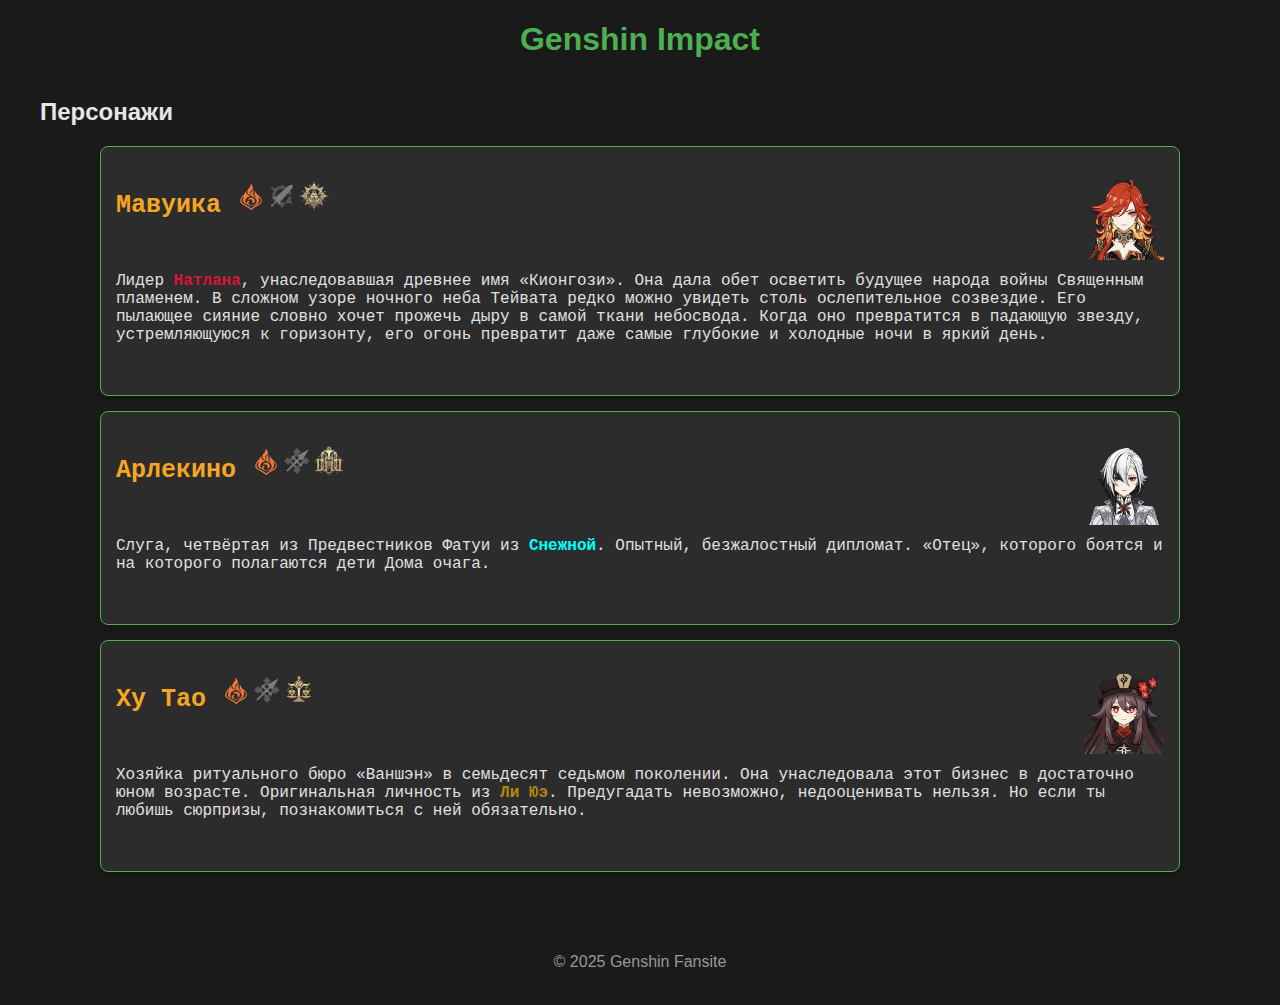
==== index.html @ df8d84d4 "removed info abt mvk index.html" ====
<!DOCTYPE html>
<html lang="en">
<head>
    <meta charset="UTF-8">
    <meta name="viewport" content="width=device-width, initial-scale=1.0">
    <title>Genshin Impact Characters</title>
    <link rel="stylesheet" href="styles.css">
    <link rel="icon" type="image/webp" href="pyro_icon.webp">
</head>
<body>
    <header>
        <h1>Genshin Impact</h1>
    </header>

    <main>
            <h2>Персонажи</h2>
            <pre>
                <h2 style="margin-top: 0; margin-bottom: 0; position: relative;">Мавуика <img src="pyro_icon.webp" alt="Pyro Icon" style="width: 30px; height: 30px;"><img src="two-handed_weapon.webp" alt="Two-Handed Weapon" style="width: 32px; height: 32px;"><img src="Natlan.webp" alt="Natlan" style="width: 32px; height: 32px;"><img src="Mavuika.webp" style="width: 80px; height: auto; position: absolute; right: 0; top: 0;"></h2>
                <p style="margin-bottom: 0;">Лидер <b style="color: crimson;">Натлана</b>, унаследовавшая древнее имя «Кионгози». Она дала обет осветить будущее народа войны Священным пламенем. В сложном узоре ночного неба Тейвата редко можно увидеть столь ослепительное созвездие. Его пылающее сияние словно хочет прожечь дыру в самой ткани небосвода. Когда оно превратится в падающую звезду, устремляющуюся к горизонту, его огонь превратит даже самые глубокие и холодные ночи в яркий день.</p>
            </pre>
            <pre>
                <h2 style="margin-top: 0; margin-bottom: 0; position: relative;">Арлекино <img src="pyro_icon.webp" alt="Pyro Icon" style="width: 30px; height: 30px;"><img src="Pole_weapone.webp" alt="Pole Weapon" style="width: 32px; height: 32px;"><img src="Fontain.webp" alt="Fontain" style="width: 32px; height: 32px;"><img src="Arlekino.webp" style="width: 80px; height: auto; position: absolute; right: 0; top: 0;"></h2>
                <p style="margin-bottom: 0;">Слуга, четвёртая из Предвестников Фатуи из <b style="color: aqua;">Снежной</b>. Опытный, безжалостный дипломат. «Отец», которого боятся и на которого полагаются дети Дома очага.</p>
            </pre>
            <pre>
                <h2 style="margin-top: 0; margin-bottom: 0; position: relative;">Ху Тао <img src="pyro_icon.webp" alt="Pyro Icon" style="width: 30px; height: 30px;"><img src="Pole_weapone.webp" alt="Pole Weapon" style="width: 32px; height: 32px;"><img src="Lee-Yue.webp" alt="Lee-Yue" style="width: 32px; height: 32px;"><img src="Hu_Tao.webp" style="width: 80px; height: auto; position: absolute; right: 0; top: 0;"></h2>                                
                <p style="margin-bottom: 0;">Хозяйка ритуального бюро «Ваншэн» в семьдесят седьмом поколении. Она унаследовала этот бизнес в достаточно юном возрасте. Оригинальная личность из <b style="color: darkgoldenrod;">Ли Юэ</b>. Предугадать невозможно, недооценивать нельзя. Но если ты любишь сюрпризы, познакомиться с ней обязательно.</p>
            </pre>
    </main>

    <footer>
        <p>&copy; 2025 Genshin Fansite</p>
    </footer>

    <script src="script.js"></script>
</body>
</html>
---- styles.css ----
body {
    background-color: #1a1a1a;
    color: #e6e6e6;
    font-family: Arial, sans-serif;
    margin: 0;
    padding: 0;
    display: flex;
    justify-content: center;
    align-items: center;
    flex-direction: column; /* Добавлено, чтобы элементы выстраивались вертикально */
    min-height: 100vh;
  }
  
  .container {
    text-align: center;
    width: 100%;
    max-width: 800px;
    padding: 20px;
    box-sizing: border-box;
  }
  
  header h1 {
    color: #4CAF50;
    margin-bottom: 20px;
  }
  
  .head {
    margin-bottom: 1px;
    margin-top: 1px;
  }
  
  .button {
    padding: 10px 20px;
    font-size: 16px;
    text-decoration: none;
    color: #ffffff;
    background-color: #4CAF50;
    border: none;
    border-radius: 4px;
    cursor: pointer;
    transition: all 0.3s ease;
    position: relative;
    overflow: hidden;
    display: inline-flex; /* Чтобы выровнять метку по вертикали */
    align-items: center; /* Вертикальное выравнивание содержимого */
    justify-content: center; /* Горизонтальное выравнивание */
  }
  
  .button:hover {
    background-color: #45a049;
    transform: scale(1.05);
    box-shadow: 0 4px 8px rgba(0, 0, 0, 0.4);
  }
  
  .button:active {
    background-color: #3e8e41;
    transform: scale(0.98);
  }
  
  .button::before {
    content: '';
    position: absolute;
    top: 0;
    left: -100%;
    width: 100%;
    height: 100%;
    background: rgba(255, 255, 255, 0.3);
    transform: skewX(-45deg);
    transition: all 0.5s ease;
  }
  
  .button:hover::before {
    left: 100%;
  }
  
  .button-2 {
    padding: 10px 20px;
    margin-left: 70px;
    font-size: 16px;
    text-decoration: none;
    color: #ffffff;
    background-color: #4CAF50;
    border: none;
    border-radius: 4px;
    cursor: pointer;
    transition: all 0.3s ease;
    position: relative;
    overflow: hidden;
    display: inline-flex; /* Чтобы выровнять метку по вертикали */
    align-items: center; /* Вертикальное выравнивание содержимого */
    justify-content: center; /* Горизонтальное выравнивание */
  }
  
  .button-2:hover {
    background-color: #45a049;
    transform: scale(1.05);
    box-shadow: 0 4px 8px rgba(0, 0, 0, 0.4);
  }
  
  .button-2:active {
    background-color: #3e8e41;
    transform: scale(0.98);
  }
  
  .button-2::before {
    content: '';
    position: absolute;
    top: 0;
    left: -100%;
    width: 100%;
    height: 100%;
    background: rgba(255, 255, 255, 0.3);
    transform: skewX(-45deg);
    transition: all 0.5s ease;
  }
  
  .button-2:hover::before {
    left: 100%;
  }
  
  .highlight_yellow {
    background-color: yellow;
    color: black;
    font-weight: bold;
  }
  
  .new-label {
    display: inline-block;
    margin-left: 5px; /* Расстояние от кнопки */
    padding: 0 10px; /* Отступы внутри метки */
    font-size: 18px;
    font-weight: bold;
    color: #cccccc; /* Серый цвет текста */
    background-color: transparent; /* Прозрачный фон */
    border: 1px solid #cccccc; /* Серый ободок */
    border-radius: 15px; /* Округлённые края */
    line-height: 1.6; /* Вертикальное выравнивание текста */
    height: 30px; /* Высота метки совпадает с высотой кнопки */
    text-align: center;
  }
  
  footer {
    margin-top: 50px;
    color: #999;
  }
  
  footer h4 {
    font-size: 14px;
  }
  
  pre {
    font-size: 16px; /* Уменьшаем размер шрифта для лучшей читаемости */
    font-family: monospace; /* Моноширинный шрифт для сохранения форматирования */
    color: #e0e0e0;
    background-color: #2c2c2c;
    white-space: pre-wrap;
    word-wrap: break-word;
    margin: 15px auto; /* Центрирование блока */
    padding: 15px;
    border-radius: 8px;
    box-shadow: 0 4px 6px rgba(0, 0, 0, 0.2);
    border: 1px solid #4CAF50;
    width: 90%; /* Задаем ширину в процентах */
    max-width: 1200px; /* Максимальная ширина на больших экранах */
    box-sizing: border-box; /* Важно для корректного расчета ширины с padding и border */
  }
  
  /* Медиазапросы для адаптивности */
  @media (max-width: 768px) {
    pre {
        width: 90%; /* На мобильных устройствах 90% */
        font-size: 14px;
        padding: 10px;
    }
  }
  
  @media (max-width: 480px) { /* Для совсем маленьких экранов */
    pre {
        width: 95%; /* Ещё немного уменьшаем ширину */
    }
  }
  
  pre header {
    font-size: 28px;
    font-weight: bold;
    color: #4CAF50;
    text-align: center;
    margin-bottom: 5px;
    border-bottom: 1px solid #ccc;
  }
  
  pre h2 {
    font-size: 25px;
    color: #f5a623;
    margin-top: 10px;
  }
  
  pre h4 {
    font-size: 20px;
    text-align: center;
    color: #fafafa; /* Updated color */
    margin: 1px 0;
  }
  
  .button-3 {
    padding: 10px 20px;
    max-width: max-content;
    font-size: 16px;
    text-decoration: none;
    color: #ffffff;
    text-align: center;
    background-color: #8B0000;
    border: none;
    border-radius: 4px;
    cursor: pointer;
    transition: all 0.3s ease;
    position: relative;
    overflow: hidden;
    align-items: center; /* Вертикальное выравнивание содержимого */
    justify-content: center; /* Горизонтальное выравнивание */
    margin: 0 auto; /* Центрирование по горизонтали */
    display: block; /* Делаем элемент блочным, чтобы `margin: auto` работал */
  }
  
  .button-3:hover {
    background-color: #800000;
    transform: scale(1.05);
    box-shadow: 0 4px 8px rgba(0, 0, 0, 0.4);
  }
  
  .button-3:active {
    background-color: #C71585;
    transform: scale(0.98);
  }
  
  .button-3::before {
    content: '';
    position: absolute;
    top: 0;
    left: -100%;
    width: 100%;
    height: 100%;
    background: rgba(255, 255, 255, 0.3);
    transform: skewX(-45deg);
    transition: all 0.5s ease;
  }
  
  .button-3:hover::before {
    left: 100%;
  }
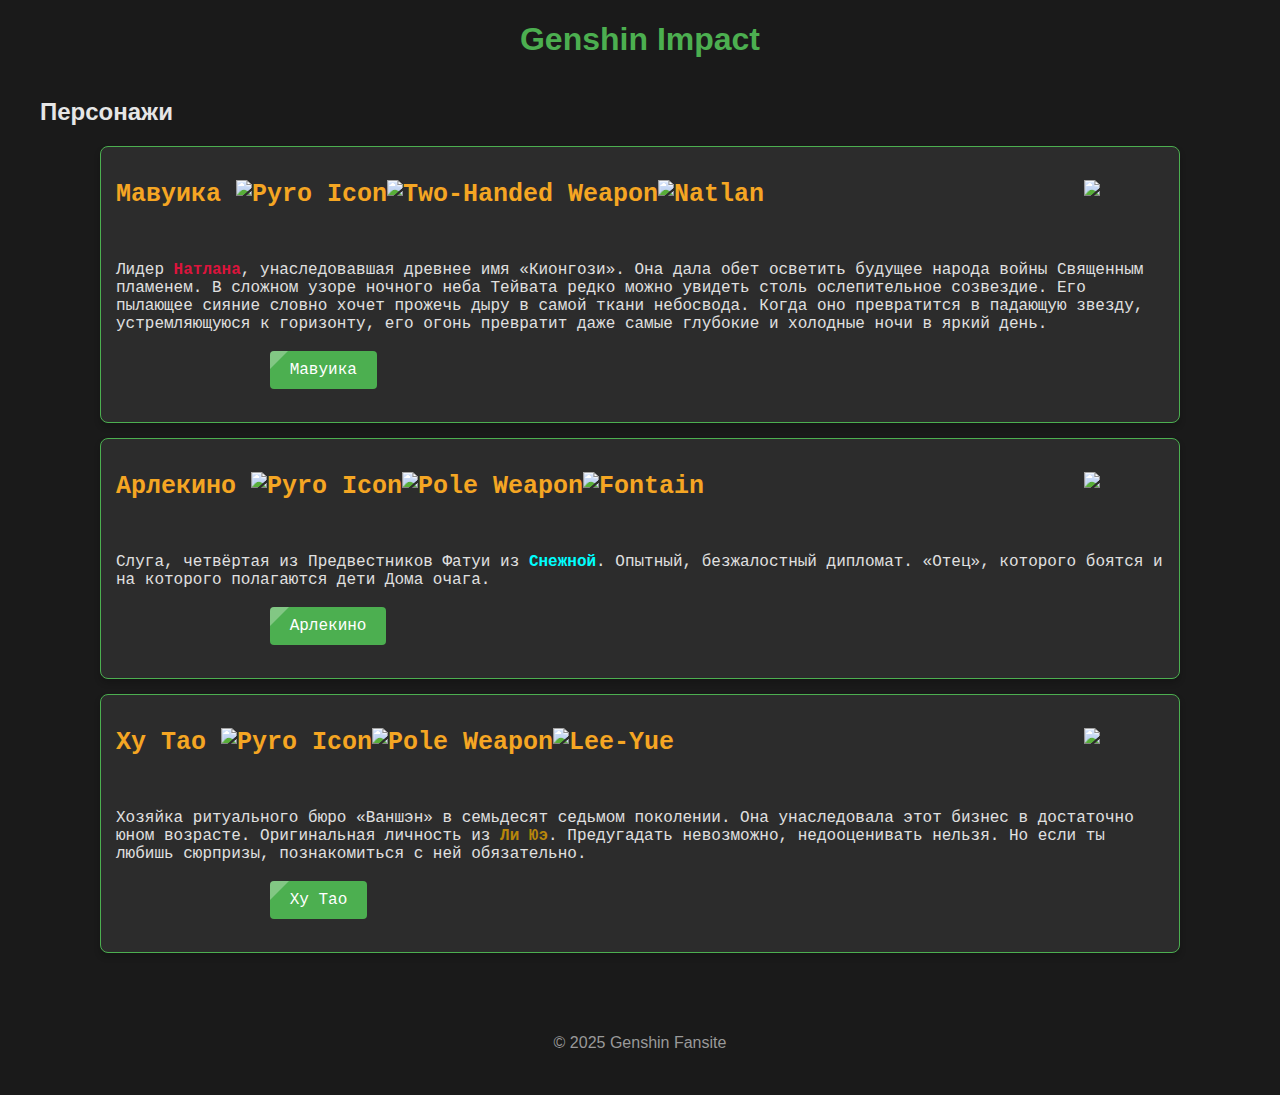
==== commit dc3ce20d: "Add files via upload" ====
--- a/index.html
+++ b/index.html
@@ -3,9 +3,9 @@
 <head>
     <meta charset="UTF-8">
     <meta name="viewport" content="width=device-width, initial-scale=1.0">
-    <title>Genshin Impact Characters</title>
+    <title>Genshin Impact Wishlist</title>
     <link rel="stylesheet" href="styles.css">
-    <link rel="icon" type="image/webp" href="pyro_icon.webp">
+    <link rel="icon" type="image/webp" href="images/pyro_icon.webp">
 </head>
 <body>
     <header>
@@ -15,16 +15,19 @@
     <main>
             <h2>Персонажи</h2>
             <pre>
-                <h2 style="margin-top: 0; margin-bottom: 0; position: relative;">Мавуика <img src="pyro_icon.webp" alt="Pyro Icon" style="width: 30px; height: 30px;"><img src="two-handed_weapon.webp" alt="Two-Handed Weapon" style="width: 32px; height: 32px;"><img src="Natlan.webp" alt="Natlan" style="width: 32px; height: 32px;"><img src="Mavuika.webp" style="width: 80px; height: auto; position: absolute; right: 0; top: 0;"></h2>
+                <h2 style="margin-top: 0; margin-bottom: 0; position: relative;">Мавуика <img src="images/pyro_icon.webp" alt="Pyro Icon" style="width: 30px; height: 30px;"><img src="images/two-handed_weapon.webp" alt="Two-Handed Weapon" style="width: 32px; height: 32px;"><img src="images/Natlan.webp" alt="Natlan" style="width: 32px; height: 32px;"><img src="images/Mavuika.webp" style="width: 80px; height: auto; position: absolute; right: 0; top: 0;"></h2>
                 <p style="margin-bottom: 0;">Лидер <b style="color: crimson;">Натлана</b>, унаследовавшая древнее имя «Кионгози». Она дала обет осветить будущее народа войны Священным пламенем. В сложном узоре ночного неба Тейвата редко можно увидеть столь ослепительное созвездие. Его пылающее сияние словно хочет прожечь дыру в самой ткани небосвода. Когда оно превратится в падающую звезду, устремляющуюся к горизонту, его огонь превратит даже самые глубокие и холодные ночи в яркий день.</p>
+                <a href="mavuika.html" class="button">Мавуика</a>
             </pre>
             <pre>
-                <h2 style="margin-top: 0; margin-bottom: 0; position: relative;">Арлекино <img src="pyro_icon.webp" alt="Pyro Icon" style="width: 30px; height: 30px;"><img src="Pole_weapone.webp" alt="Pole Weapon" style="width: 32px; height: 32px;"><img src="Fontain.webp" alt="Fontain" style="width: 32px; height: 32px;"><img src="Arlekino.webp" style="width: 80px; height: auto; position: absolute; right: 0; top: 0;"></h2>
+                <h2 style="margin-top: 0; margin-bottom: 0; position: relative;">Арлекино <img src="images/pyro_icon.webp" alt="Pyro Icon" style="width: 30px; height: 30px;"><img src="images/Pole_weapone.webp" alt="Pole Weapon" style="width: 32px; height: 32px;"><img src="images/Fontain.webp" alt="Fontain" style="width: 32px; height: 32px;"><img src="images/Arlekino.webp" style="width: 80px; height: auto; position: absolute; right: 0; top: 0;"></h2>
                 <p style="margin-bottom: 0;">Слуга, четвёртая из Предвестников Фатуи из <b style="color: aqua;">Снежной</b>. Опытный, безжалостный дипломат. «Отец», которого боятся и на которого полагаются дети Дома очага.</p>
+                <a href="arlekino.html" class="button">Арлекино</a>
             </pre>
             <pre>
-                <h2 style="margin-top: 0; margin-bottom: 0; position: relative;">Ху Тао <img src="pyro_icon.webp" alt="Pyro Icon" style="width: 30px; height: 30px;"><img src="Pole_weapone.webp" alt="Pole Weapon" style="width: 32px; height: 32px;"><img src="Lee-Yue.webp" alt="Lee-Yue" style="width: 32px; height: 32px;"><img src="Hu_Tao.webp" style="width: 80px; height: auto; position: absolute; right: 0; top: 0;"></h2>                                
+                <h2 style="margin-top: 0; margin-bottom: 0; position: relative;">Ху Тао <img src="images/pyro_icon.webp" alt="Pyro Icon" style="width: 30px; height: 30px;"><img src="images/Pole_weapone.webp" alt="Pole Weapon" style="width: 32px; height: 32px;"><img src="images/Lee-Yue.webp" alt="Lee-Yue" style="width: 32px; height: 32px;"><img src="images/Hu_Tao.webp" style="width: 80px; height: auto; position: absolute; right: 0; top: 0;"></h2>                                
                 <p style="margin-bottom: 0;">Хозяйка ритуального бюро «Ваншэн» в семьдесят седьмом поколении. Она унаследовала этот бизнес в достаточно юном возрасте. Оригинальная личность из <b style="color: darkgoldenrod;">Ли Юэ</b>. Предугадать невозможно, недооценивать нельзя. Но если ты любишь сюрпризы, познакомиться с ней обязательно.</p>
+                <a href="hu_tao.html" class="button">Ху Тао</a>
             </pre>
     </main>
 
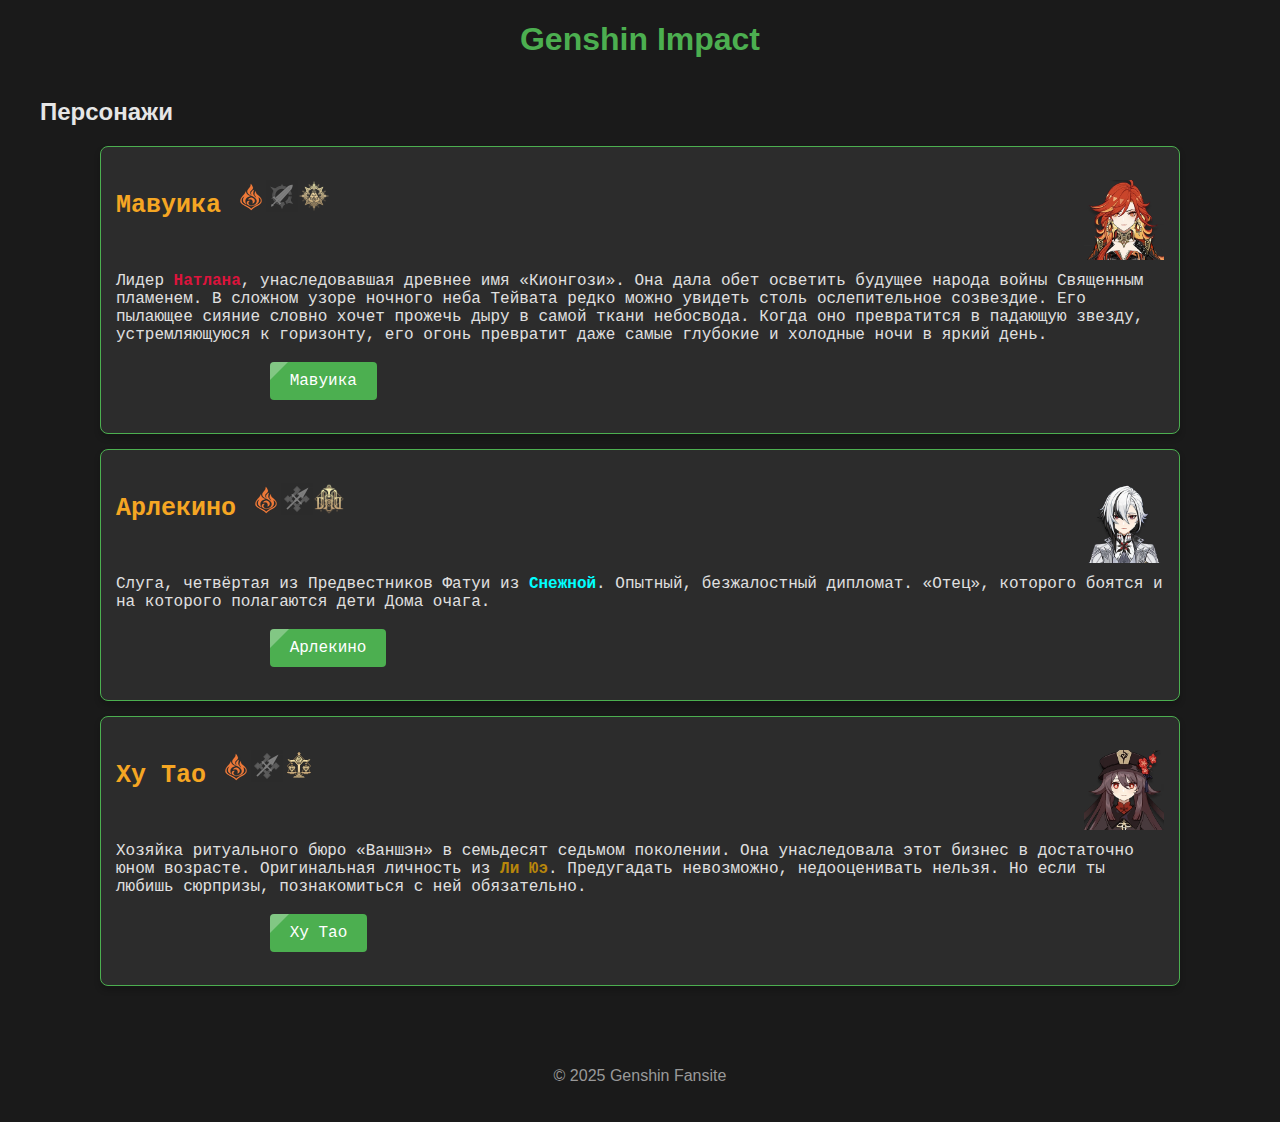
==== commit 222302ac: "Update index.html" ====
--- a/index.html
+++ b/index.html
@@ -15,17 +15,17 @@
     <main>
             <h2>Персонажи</h2>
             <pre>
-                <h2 style="margin-top: 0; margin-bottom: 0; position: relative;">Мавуика <img src="images/pyro_icon.webp" alt="Pyro Icon" style="width: 30px; height: 30px;"><img src="images/two-handed_weapon.webp" alt="Two-Handed Weapon" style="width: 32px; height: 32px;"><img src="images/Natlan.webp" alt="Natlan" style="width: 32px; height: 32px;"><img src="images/Mavuika.webp" style="width: 80px; height: auto; position: absolute; right: 0; top: 0;"></h2>
+                <h2 style="margin-top: 0; margin-bottom: 0; position: relative;">Мавуика <img src="pyro_icon.webp" alt="Pyro Icon" style="width: 30px; height: 30px;"><img src="two-handed_weapon.webp" alt="Two-Handed Weapon" style="width: 32px; height: 32px;"><img src="Natlan.webp" alt="Natlan" style="width: 32px; height: 32px;"><img src="Mavuika.webp" style="width: 80px; height: auto; position: absolute; right: 0; top: 0;"></h2>
                 <p style="margin-bottom: 0;">Лидер <b style="color: crimson;">Натлана</b>, унаследовавшая древнее имя «Кионгози». Она дала обет осветить будущее народа войны Священным пламенем. В сложном узоре ночного неба Тейвата редко можно увидеть столь ослепительное созвездие. Его пылающее сияние словно хочет прожечь дыру в самой ткани небосвода. Когда оно превратится в падающую звезду, устремляющуюся к горизонту, его огонь превратит даже самые глубокие и холодные ночи в яркий день.</p>
                 <a href="mavuika.html" class="button">Мавуика</a>
             </pre>
             <pre>
-                <h2 style="margin-top: 0; margin-bottom: 0; position: relative;">Арлекино <img src="images/pyro_icon.webp" alt="Pyro Icon" style="width: 30px; height: 30px;"><img src="images/Pole_weapone.webp" alt="Pole Weapon" style="width: 32px; height: 32px;"><img src="images/Fontain.webp" alt="Fontain" style="width: 32px; height: 32px;"><img src="images/Arlekino.webp" style="width: 80px; height: auto; position: absolute; right: 0; top: 0;"></h2>
+                <h2 style="margin-top: 0; margin-bottom: 0; position: relative;">Арлекино <img src="pyro_icon.webp" alt="Pyro Icon" style="width: 30px; height: 30px;"><img src="Pole_weapone.webp" alt="Pole Weapon" style="width: 32px; height: 32px;"><img src="Fontain.webp" alt="Fontain" style="width: 32px; height: 32px;"><img src="Arlekino.webp" style="width: 80px; height: auto; position: absolute; right: 0; top: 0;"></h2>
                 <p style="margin-bottom: 0;">Слуга, четвёртая из Предвестников Фатуи из <b style="color: aqua;">Снежной</b>. Опытный, безжалостный дипломат. «Отец», которого боятся и на которого полагаются дети Дома очага.</p>
                 <a href="arlekino.html" class="button">Арлекино</a>
             </pre>
             <pre>
-                <h2 style="margin-top: 0; margin-bottom: 0; position: relative;">Ху Тао <img src="images/pyro_icon.webp" alt="Pyro Icon" style="width: 30px; height: 30px;"><img src="images/Pole_weapone.webp" alt="Pole Weapon" style="width: 32px; height: 32px;"><img src="images/Lee-Yue.webp" alt="Lee-Yue" style="width: 32px; height: 32px;"><img src="images/Hu_Tao.webp" style="width: 80px; height: auto; position: absolute; right: 0; top: 0;"></h2>                                
+                <h2 style="margin-top: 0; margin-bottom: 0; position: relative;">Ху Тао <img src="pyro_icon.webp" alt="Pyro Icon" style="width: 30px; height: 30px;"><img src="Pole_weapone.webp" alt="Pole Weapon" style="width: 32px; height: 32px;"><img src="Lee-Yue.webp" alt="Lee-Yue" style="width: 32px; height: 32px;"><img src="Hu_Tao.webp" style="width: 80px; height: auto; position: absolute; right: 0; top: 0;"></h2>                                
                 <p style="margin-bottom: 0;">Хозяйка ритуального бюро «Ваншэн» в семьдесят седьмом поколении. Она унаследовала этот бизнес в достаточно юном возрасте. Оригинальная личность из <b style="color: darkgoldenrod;">Ли Юэ</b>. Предугадать невозможно, недооценивать нельзя. Но если ты любишь сюрпризы, познакомиться с ней обязательно.</p>
                 <a href="hu_tao.html" class="button">Ху Тао</a>
             </pre>
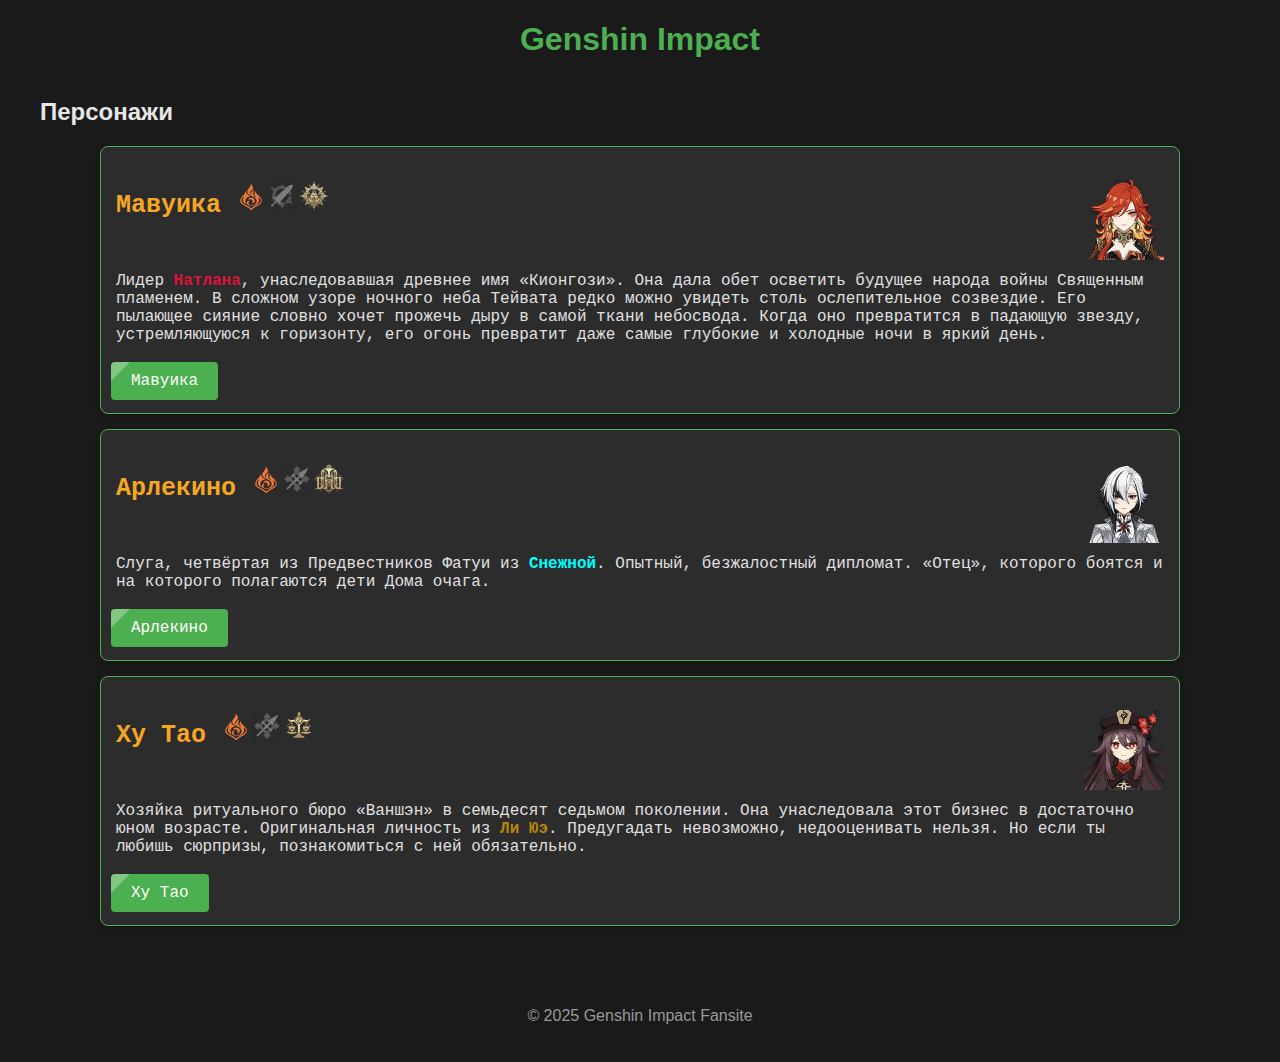
==== commit 06739227: "Update index.html" ====
--- a/index.html
+++ b/index.html
@@ -5,7 +5,7 @@
     <meta name="viewport" content="width=device-width, initial-scale=1.0">
     <title>Genshin Impact Wishlist</title>
     <link rel="stylesheet" href="styles.css">
-    <link rel="icon" type="image/webp" href="images/pyro_icon.webp">
+    <link rel="icon" type="image/webp" href="pyro_icon.webp">
 </head>
 <body>
     <header>
@@ -32,7 +32,7 @@
     </main>
 
     <footer>
-        <p>&copy; 2025 Genshin Fansite</p>
+        <p>&copy; 2025 Genshin Impact Fansite</p>
     </footer>
 
     <script src="script.js"></script>
--- a/styles.css
+++ b/styles.css
@@ -39,11 +39,12 @@
     border-radius: 4px;
     cursor: pointer;
     transition: all 0.3s ease;
-    position: relative;
+    position: absolute;
     overflow: hidden;
-    display: inline-flex; /* Чтобы выровнять метку по вертикали */
+    display: inline-block; /* Чтобы выровнять метку по вертикали */
     align-items: center; /* Вертикальное выравнивание содержимого */
     justify-content: center; /* Горизонтальное выравнивание */
+    left: 10px;
   }
   
   .button:hover {
@@ -160,6 +161,7 @@
     border-radius: 8px;
     box-shadow: 0 4px 6px rgba(0, 0, 0, 0.2);
     border: 1px solid #4CAF50;
+    position: relative;
     width: 90%; /* Задаем ширину в процентах */
     max-width: 1200px; /* Максимальная ширина на больших экранах */
     box-sizing: border-box; /* Важно для корректного расчета ширины с padding и border */
@@ -247,4 +249,4 @@
   
   .button-3:hover::before {
     left: 100%;
-  }+  }
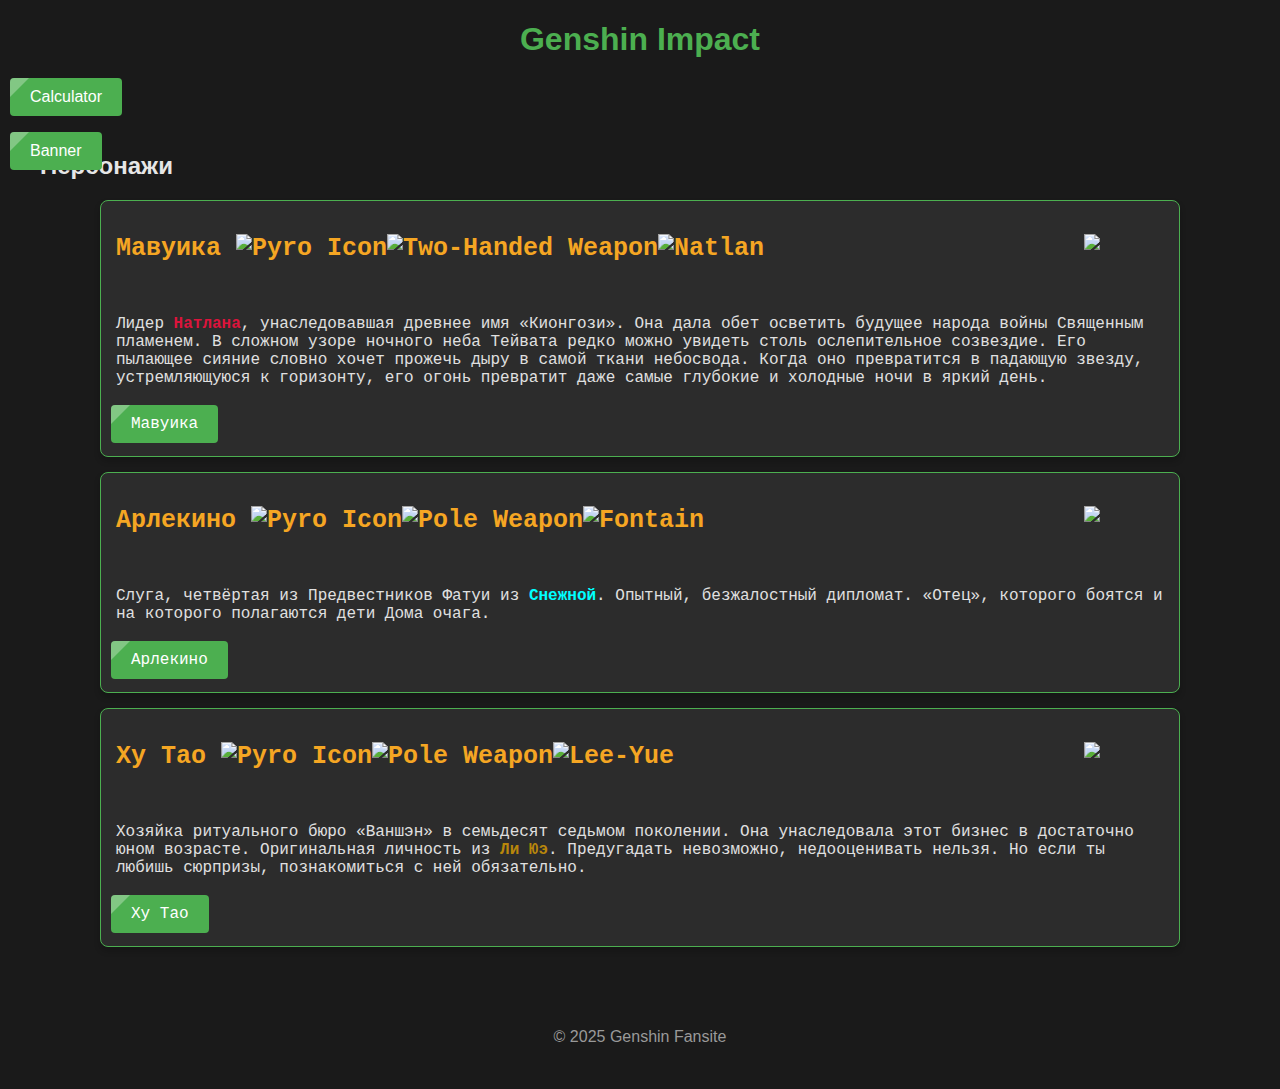
==== commit f07facea: "updt files" ====
--- a/index.html
+++ b/index.html
@@ -5,34 +5,36 @@
     <meta name="viewport" content="width=device-width, initial-scale=1.0">
     <title>Genshin Impact Wishlist</title>
     <link rel="stylesheet" href="styles.css">
-    <link rel="icon" type="image/webp" href="pyro_icon.webp">
+    <link rel="icon" type="image/webp" href="images/pyro_icon.webp">
 </head>
 <body>
     <header>
         <h1>Genshin Impact</h1>
+        <a href="calculator.html" class="button">Calculator</a> <br><br><br>
+        <a href="Molitvy_GI.html" class="button">Banner</a>
     </header>
 
     <main>
             <h2>Персонажи</h2>
             <pre>
-                <h2 style="margin-top: 0; margin-bottom: 0; position: relative;">Мавуика <img src="pyro_icon.webp" alt="Pyro Icon" style="width: 30px; height: 30px;"><img src="two-handed_weapon.webp" alt="Two-Handed Weapon" style="width: 32px; height: 32px;"><img src="Natlan.webp" alt="Natlan" style="width: 32px; height: 32px;"><img src="Mavuika.webp" style="width: 80px; height: auto; position: absolute; right: 0; top: 0;"></h2>
+                <h2 style="margin-top: 0; margin-bottom: 0; position: relative;">Мавуика <img src="images/pyro_icon.webp" alt="Pyro Icon" style="width: 30px; height: 30px;"><img src="images/two-handed_weapon.webp" alt="Two-Handed Weapon" style="width: 32px; height: 32px;"><img src="images/Natlan.webp" alt="Natlan" style="width: 32px; height: 32px;"><img src="images/Mavuika.webp" style="width: 80px; height: auto; position: absolute; right: 0; top: 0;"></h2>
                 <p style="margin-bottom: 0;">Лидер <b style="color: crimson;">Натлана</b>, унаследовавшая древнее имя «Кионгози». Она дала обет осветить будущее народа войны Священным пламенем. В сложном узоре ночного неба Тейвата редко можно увидеть столь ослепительное созвездие. Его пылающее сияние словно хочет прожечь дыру в самой ткани небосвода. Когда оно превратится в падающую звезду, устремляющуюся к горизонту, его огонь превратит даже самые глубокие и холодные ночи в яркий день.</p>
                 <a href="mavuika.html" class="button">Мавуика</a>
             </pre>
             <pre>
-                <h2 style="margin-top: 0; margin-bottom: 0; position: relative;">Арлекино <img src="pyro_icon.webp" alt="Pyro Icon" style="width: 30px; height: 30px;"><img src="Pole_weapone.webp" alt="Pole Weapon" style="width: 32px; height: 32px;"><img src="Fontain.webp" alt="Fontain" style="width: 32px; height: 32px;"><img src="Arlekino.webp" style="width: 80px; height: auto; position: absolute; right: 0; top: 0;"></h2>
+                <h2 style="margin-top: 0; margin-bottom: 0; position: relative;">Арлекино <img src="images/pyro_icon.webp" alt="Pyro Icon" style="width: 30px; height: 30px;"><img src="images/Pole_weapone.webp" alt="Pole Weapon" style="width: 32px; height: 32px;"><img src="images/Fontain.webp" alt="Fontain" style="width: 32px; height: 32px;"><img src="images/Arlekino.webp" style="width: 80px; height: auto; position: absolute; right: 0; top: 0;"></h2>
                 <p style="margin-bottom: 0;">Слуга, четвёртая из Предвестников Фатуи из <b style="color: aqua;">Снежной</b>. Опытный, безжалостный дипломат. «Отец», которого боятся и на которого полагаются дети Дома очага.</p>
                 <a href="arlekino.html" class="button">Арлекино</a>
             </pre>
             <pre>
-                <h2 style="margin-top: 0; margin-bottom: 0; position: relative;">Ху Тао <img src="pyro_icon.webp" alt="Pyro Icon" style="width: 30px; height: 30px;"><img src="Pole_weapone.webp" alt="Pole Weapon" style="width: 32px; height: 32px;"><img src="Lee-Yue.webp" alt="Lee-Yue" style="width: 32px; height: 32px;"><img src="Hu_Tao.webp" style="width: 80px; height: auto; position: absolute; right: 0; top: 0;"></h2>                                
+                <h2 style="margin-top: 0; margin-bottom: 0; position: relative;">Ху Тао <img src="images/pyro_icon.webp" alt="Pyro Icon" style="width: 30px; height: 30px;"><img src="images/Pole_weapone.webp" alt="Pole Weapon" style="width: 32px; height: 32px;"><img src="images/Lee-Yue.webp" alt="Lee-Yue" style="width: 32px; height: 32px;"><img src="images/Hu_Tao.webp" style="width: 80px; height: auto; position: absolute; right: 0; top: 0;"></h2>                                
                 <p style="margin-bottom: 0;">Хозяйка ритуального бюро «Ваншэн» в семьдесят седьмом поколении. Она унаследовала этот бизнес в достаточно юном возрасте. Оригинальная личность из <b style="color: darkgoldenrod;">Ли Юэ</b>. Предугадать невозможно, недооценивать нельзя. Но если ты любишь сюрпризы, познакомиться с ней обязательно.</p>
                 <a href="hu_tao.html" class="button">Ху Тао</a>
             </pre>
     </main>
 
     <footer>
-        <p>&copy; 2025 Genshin Impact Fansite</p>
+        <p>&copy; 2025 Genshin Fansite</p>
     </footer>
 
     <script src="script.js"></script>
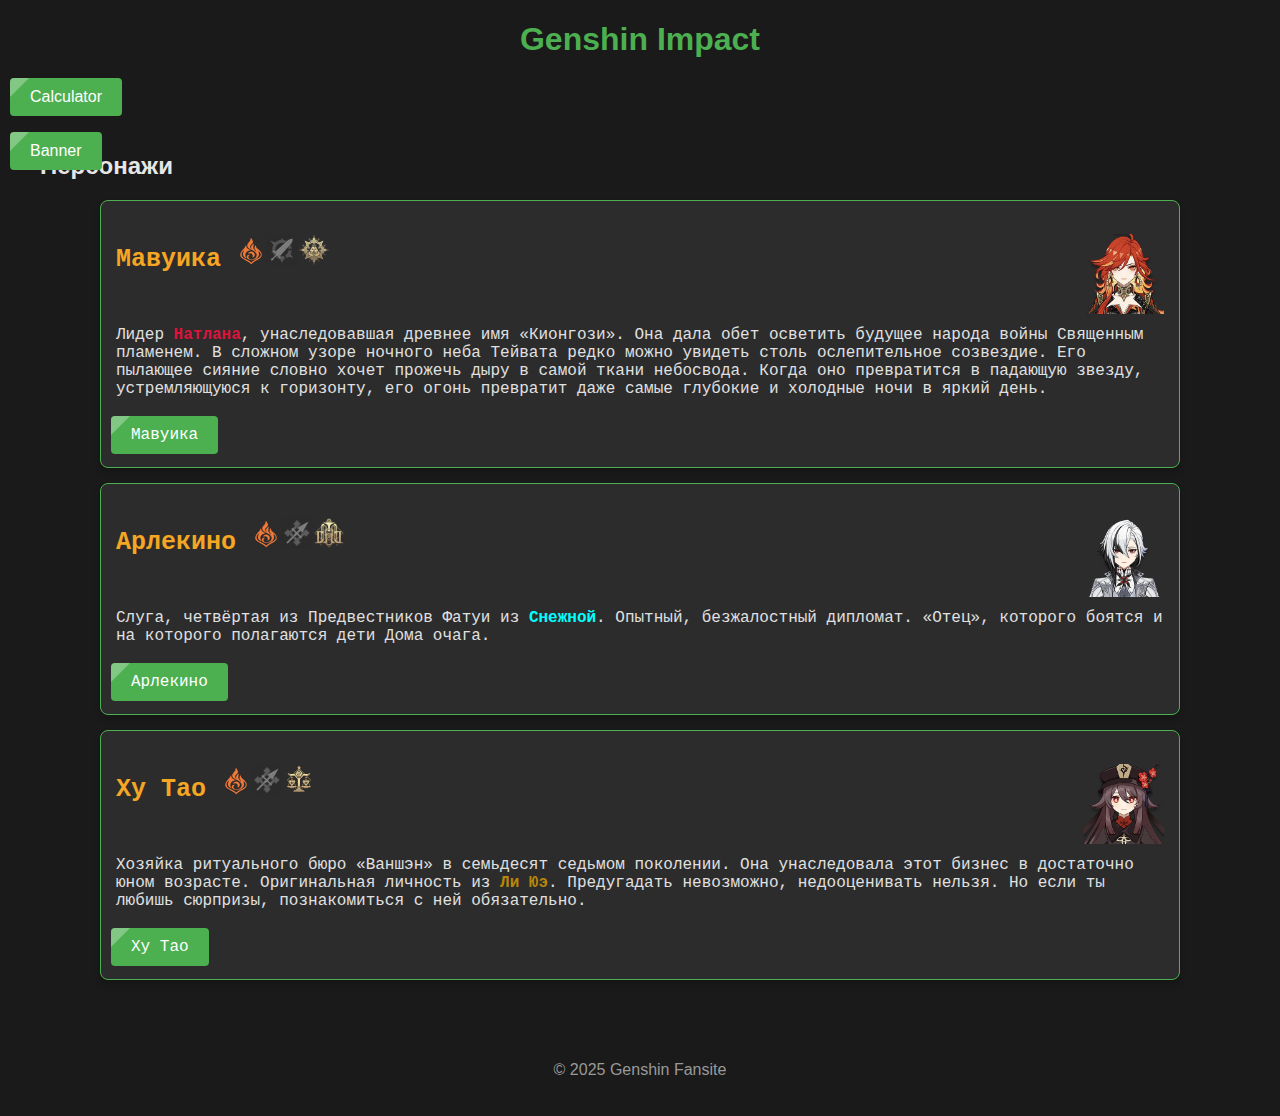
==== commit 5dda315f: "Update index.html" ====
--- a/index.html
+++ b/index.html
@@ -5,7 +5,7 @@
     <meta name="viewport" content="width=device-width, initial-scale=1.0">
     <title>Genshin Impact Wishlist</title>
     <link rel="stylesheet" href="styles.css">
-    <link rel="icon" type="image/webp" href="images/pyro_icon.webp">
+    <link rel="icon" type="image/webp" href="pyro_icon.webp">
 </head>
 <body>
     <header>
@@ -17,17 +17,17 @@
     <main>
             <h2>Персонажи</h2>
             <pre>
-                <h2 style="margin-top: 0; margin-bottom: 0; position: relative;">Мавуика <img src="images/pyro_icon.webp" alt="Pyro Icon" style="width: 30px; height: 30px;"><img src="images/two-handed_weapon.webp" alt="Two-Handed Weapon" style="width: 32px; height: 32px;"><img src="images/Natlan.webp" alt="Natlan" style="width: 32px; height: 32px;"><img src="images/Mavuika.webp" style="width: 80px; height: auto; position: absolute; right: 0; top: 0;"></h2>
+                <h2 style="margin-top: 0; margin-bottom: 0; position: relative;">Мавуика <img src="pyro_icon.webp" alt="Pyro Icon" style="width: 30px; height: 30px;"><img src="two-handed_weapon.webp" alt="Two-Handed Weapon" style="width: 32px; height: 32px;"><img src="Natlan.webp" alt="Natlan" style="width: 32px; height: 32px;"><img src="Mavuika.webp" style="width: 80px; height: auto; position: absolute; right: 0; top: 0;"></h2>
                 <p style="margin-bottom: 0;">Лидер <b style="color: crimson;">Натлана</b>, унаследовавшая древнее имя «Кионгози». Она дала обет осветить будущее народа войны Священным пламенем. В сложном узоре ночного неба Тейвата редко можно увидеть столь ослепительное созвездие. Его пылающее сияние словно хочет прожечь дыру в самой ткани небосвода. Когда оно превратится в падающую звезду, устремляющуюся к горизонту, его огонь превратит даже самые глубокие и холодные ночи в яркий день.</p>
                 <a href="mavuika.html" class="button">Мавуика</a>
             </pre>
             <pre>
-                <h2 style="margin-top: 0; margin-bottom: 0; position: relative;">Арлекино <img src="images/pyro_icon.webp" alt="Pyro Icon" style="width: 30px; height: 30px;"><img src="images/Pole_weapone.webp" alt="Pole Weapon" style="width: 32px; height: 32px;"><img src="images/Fontain.webp" alt="Fontain" style="width: 32px; height: 32px;"><img src="images/Arlekino.webp" style="width: 80px; height: auto; position: absolute; right: 0; top: 0;"></h2>
+                <h2 style="margin-top: 0; margin-bottom: 0; position: relative;">Арлекино <img src="pyro_icon.webp" alt="Pyro Icon" style="width: 30px; height: 30px;"><img src="Pole_weapone.webp" alt="Pole Weapon" style="width: 32px; height: 32px;"><img src="Fontain.webp" alt="Fontain" style="width: 32px; height: 32px;"><img src="Arlekino.webp" style="width: 80px; height: auto; position: absolute; right: 0; top: 0;"></h2>
                 <p style="margin-bottom: 0;">Слуга, четвёртая из Предвестников Фатуи из <b style="color: aqua;">Снежной</b>. Опытный, безжалостный дипломат. «Отец», которого боятся и на которого полагаются дети Дома очага.</p>
                 <a href="arlekino.html" class="button">Арлекино</a>
             </pre>
             <pre>
-                <h2 style="margin-top: 0; margin-bottom: 0; position: relative;">Ху Тао <img src="images/pyro_icon.webp" alt="Pyro Icon" style="width: 30px; height: 30px;"><img src="images/Pole_weapone.webp" alt="Pole Weapon" style="width: 32px; height: 32px;"><img src="images/Lee-Yue.webp" alt="Lee-Yue" style="width: 32px; height: 32px;"><img src="images/Hu_Tao.webp" style="width: 80px; height: auto; position: absolute; right: 0; top: 0;"></h2>                                
+                <h2 style="margin-top: 0; margin-bottom: 0; position: relative;">Ху Тао <img src="pyro_icon.webp" alt="Pyro Icon" style="width: 30px; height: 30px;"><img src="Pole_weapone.webp" alt="Pole Weapon" style="width: 32px; height: 32px;"><img src="Lee-Yue.webp" alt="Lee-Yue" style="width: 32px; height: 32px;"><img src="Hu_Tao.webp" style="width: 80px; height: auto; position: absolute; right: 0; top: 0;"></h2>                                
                 <p style="margin-bottom: 0;">Хозяйка ритуального бюро «Ваншэн» в семьдесят седьмом поколении. Она унаследовала этот бизнес в достаточно юном возрасте. Оригинальная личность из <b style="color: darkgoldenrod;">Ли Юэ</b>. Предугадать невозможно, недооценивать нельзя. Но если ты любишь сюрпризы, познакомиться с ней обязательно.</p>
                 <a href="hu_tao.html" class="button">Ху Тао</a>
             </pre>
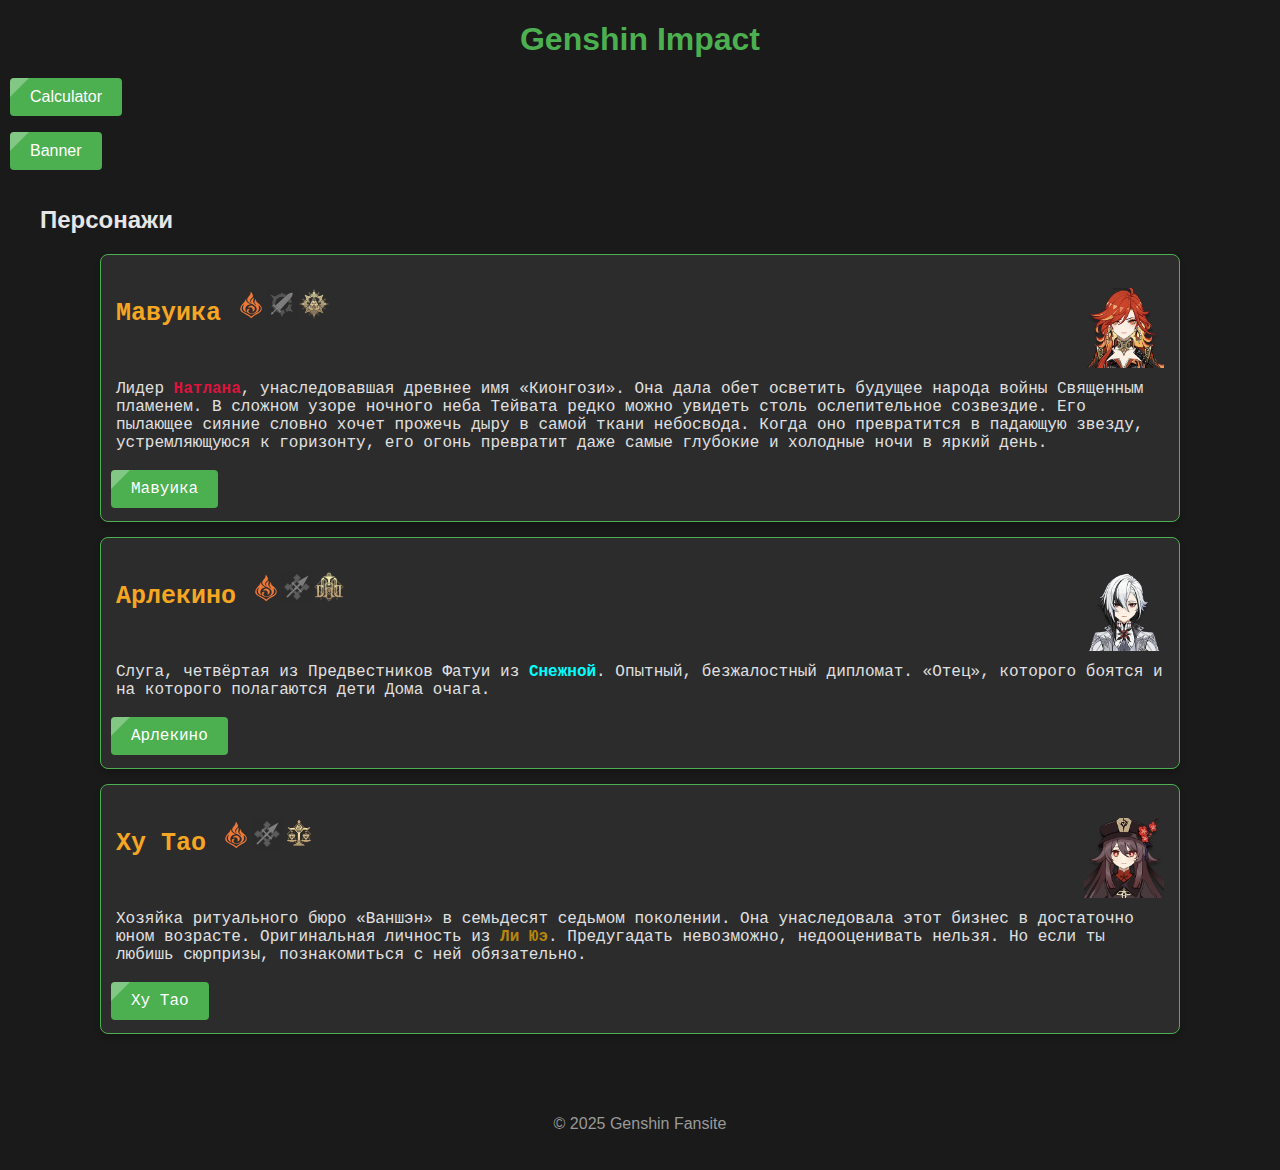
==== commit 3cda9cd0: "Update index.html" ====
--- a/index.html
+++ b/index.html
@@ -11,7 +11,7 @@
     <header>
         <h1>Genshin Impact</h1>
         <a href="calculator.html" class="button">Calculator</a> <br><br><br>
-        <a href="Molitvy_GI.html" class="button">Banner</a>
+        <a href="Molitvy_GI.html" class="button">Banner</a> <br><br><br>
     </header>
 
     <main>
